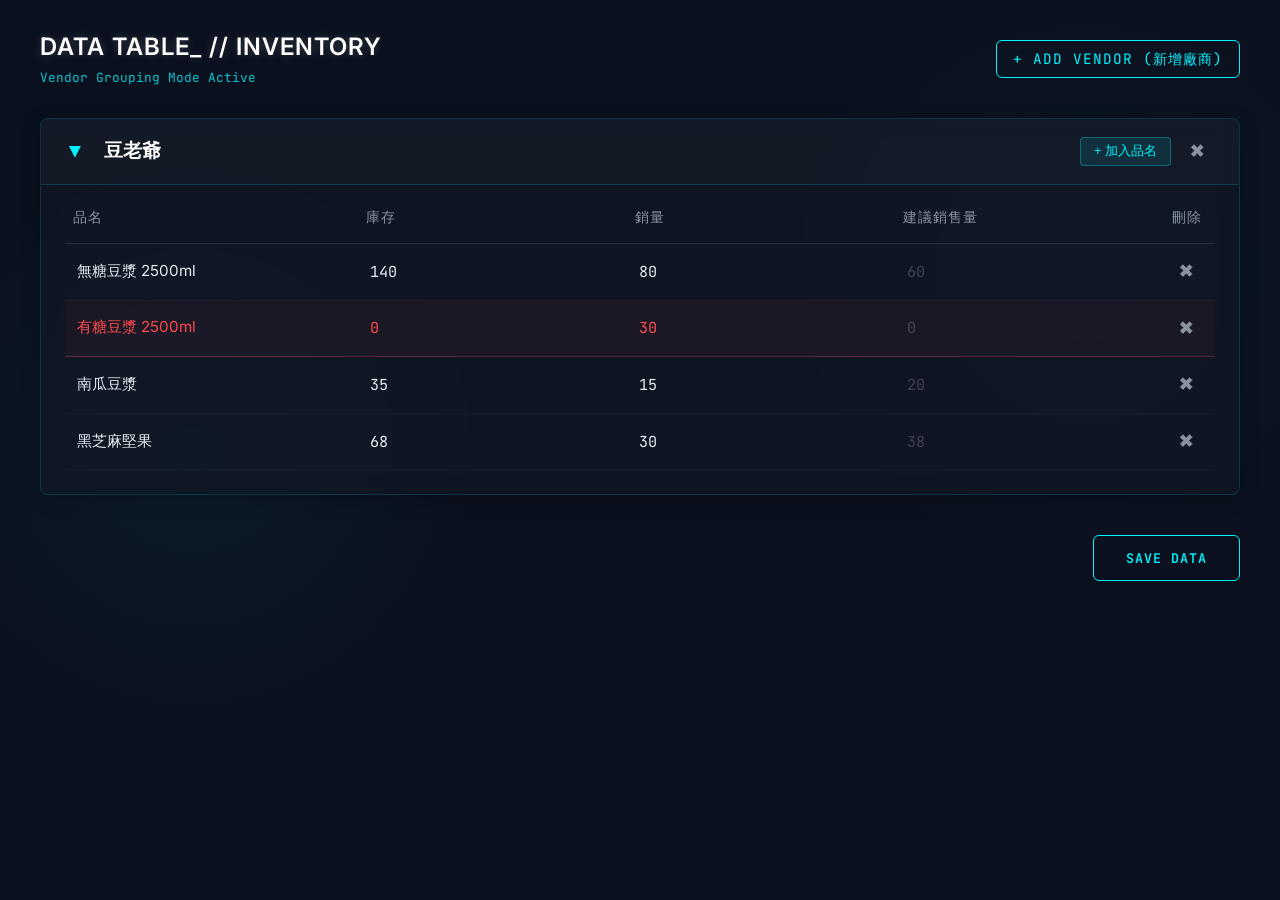
==== 818_EX/index.html @ ca3b42d0 "Add files via upload" ====
<!DOCTYPE html>
<html lang="zh-TW">
<head>
    <meta charset="UTF-8">
    <meta name="viewport" content="width=device-width, initial-scale=1.0">
    <title>TECH DASHBOARD | 進銷存管理</title>
    <link rel="stylesheet" href="css/style.css">
</head>
<body>

    <div class="dashboard-container">
        <div class="header">
            <div>
                <h1>DATA TABLE_ // INVENTORY</h1>
                <p class="subtitle">Vendor Grouping Mode Active</p>
            </div>
            <button id="add-vendor-btn" class="add-btn">+ ADD VENDOR (新增廠商)</button>
        </div>

        <!-- 所有的廠商群組會被注入到這個容器裡 -->
        <div id="inventory-container">
            <!-- JavaScript will inject vendor groups here -->
        </div>
        
        <button id="save-btn" class="save-btn">SAVE DATA</button>
    </div>

    <script src="JavaScript/main.js"></script>
</body>
</html>
---- 818_EX/css/style.css ----
@import url('https://fonts.googleapis.com/css2?family=Inter:wght@400;500;600&family=JetBrains+Mono:wght@400;500&display=swap');

:root {
  --bg-color: #0b101e;
  --surface-color: rgba(18, 24, 38, 0.7);
  --border-color: rgba(0, 242, 254, 0.15);
  --accent-cyan: #00f2fe;
  --accent-cyan-glow: rgba(0, 242, 254, 0.4);
  --danger-red: #ff4b4b;
  --danger-red-glow: rgba(255, 75, 75, 0.3);
  --text-main: #e6edf3;
  --text-muted: #8b949e;
  --font-sans: 'Inter', sans-serif;
  --font-mono: 'JetBrains Mono', monospace;
}

* {
  box-sizing: border-box;
  margin: 0;
  padding: 0;
}

body {
  background-color: var(--bg-color);
  color: var(--text-main);
  font-family: var(--font-sans);
  min-height: 100vh;
  padding: 2rem;
  background-image: 
    radial-gradient(circle at 15% 50%, rgba(0, 242, 254, 0.05), transparent 25%),
    radial-gradient(circle at 85% 30%, rgba(0, 242, 254, 0.03), transparent 25%);
}

.dashboard-container {
  max-width: 1200px;
  margin: 0 auto;
}

.header {
  margin-bottom: 2rem;
  display: flex;
  justify-content: space-between;
  align-items: center;
}

.header h1 {
  font-size: 1.5rem;
  font-weight: 600;
  letter-spacing: 1px;
  text-transform: uppercase;
  color: #fff;
  text-shadow: 0 0 10px rgba(255, 255, 255, 0.2);
}

.subtitle {
  color: var(--accent-cyan);
  font-family: var(--font-mono);
  font-size: 0.8rem;
  margin-top: 0.5rem;
  opacity: 0.8;
}

.add-btn {
  background: transparent;
  color: var(--accent-cyan);
  border: 1px solid var(--accent-cyan);
  padding: 0.5rem 1rem;
  border-radius: 6px;
  cursor: pointer;
  font-family: var(--font-mono);
  font-size: 0.9rem;
  transition: all 0.3s ease;
  letter-spacing: 1px;
}

.add-btn:hover {
  background: var(--accent-cyan-glow);
  box-shadow: 0 0 15px var(--accent-cyan-glow);
  color: #fff;
}

/* ================== Vendor Group Styles ================== */
.vendor-group {
  background: var(--surface-color);
  backdrop-filter: blur(10px);
  border: 1px solid var(--border-color);
  border-radius: 8px;
  margin-bottom: 1.5rem;
  box-shadow: 0 4px 20px rgba(0, 0, 0, 0.2);
  transition: all 0.3s ease;
  overflow: hidden;
}

.vendor-group:hover {
  border-color: rgba(0, 242, 254, 0.4);
}

.vendor-header {
  display: flex;
  justify-content: space-between;
  align-items: center;
  padding: 1rem 1.5rem;
  background: rgba(255, 255, 255, 0.02);
  cursor: pointer;
  transition: background 0.3s ease;
  border-bottom: 1px solid transparent;
}

.vendor-header:hover {
  background: rgba(255, 255, 255, 0.05);
}

.vendor-header.expanded {
  border-bottom: 1px solid var(--border-color);
}

.vendor-title-wrapper {
  display: flex;
  align-items: center;
  gap: 15px;
  flex: 1;
}

.toggle-icon {
  color: var(--accent-cyan);
  font-family: var(--font-mono);
  font-size: 1.2rem;
  transition: transform 0.3s ease;
  width: 20px;
  text-align: center;
}

.vendor-header.expanded .toggle-icon {
  transform: rotate(90deg);
}

.input-vendor-name {
  font-size: 1.2rem;
  font-weight: 600;
  color: #fff;
  background: transparent;
  border: none;
  border-bottom: 1px solid transparent;
  transition: all 0.3s ease;
  width: 50%;
}

.input-vendor-name:focus {
  outline: none;
  border-bottom: 1px solid var(--accent-cyan);
  color: var(--accent-cyan);
}

.vendor-actions {
  display: flex;
  gap: 10px;
}

.add-product-btn {
  background: rgba(0, 242, 254, 0.1);
  color: var(--accent-cyan);
  border: 1px solid rgba(0, 242, 254, 0.3);
  padding: 0.3rem 0.8rem;
  border-radius: 4px;
  cursor: pointer;
  font-size: 0.8rem;
  transition: all 0.2s;
}

.add-product-btn:hover {
  background: var(--accent-cyan);
  color: #000;
}

.delete-vendor-btn {
  background: transparent;
  color: var(--text-muted);
  border: 1px solid transparent;
  padding: 0.3rem 0.6rem;
  border-radius: 4px;
  cursor: pointer;
  transition: all 0.2s;
}

.delete-vendor-btn:hover {
  color: var(--danger-red);
  background: rgba(255, 75, 75, 0.1);
}

/* ================== Products Table ================== */
.vendor-products {
  display: none;
  padding: 0.5rem 1.5rem 1.5rem 1.5rem;
}

.vendor-products.expanded {
  display: block;
  animation: fadeIn 0.3s ease forwards;
}

@keyframes fadeIn {
  from { opacity: 0; transform: translateY(-5px); }
  to { opacity: 1; transform: translateY(0); }
}

table {
  width: 100%;
  border-collapse: collapse;
  text-align: left;
}

th {
  color: var(--text-muted);
  font-weight: 500;
  font-size: 0.85rem;
  text-transform: uppercase;
  letter-spacing: 1px;
  padding: 1rem 0.5rem;
  border-bottom: 1px solid rgba(255, 255, 255, 0.1);
}

td {
  padding: 0.8rem 0.5rem;
  border-bottom: 1px solid rgba(255, 255, 255, 0.03);
  transition: all 0.3s ease;
}

tr:hover td {
  background: rgba(255, 255, 255, 0.02);
}

/* Row warning states */
tr.warning-state td {
  background: rgba(255, 75, 75, 0.05);
  border-bottom: 1px solid var(--danger-red-glow);
}

tr.warning-state td input {
  color: var(--danger-red);
}

/* Inputs styling */
input {
  background: transparent;
  border: none;
  color: var(--text-main);
  font-family: inherit;
  font-size: 0.95rem;
  width: 100%;
  padding: 0.25rem;
  border-bottom: 1px solid transparent;
  transition: all 0.3s ease;
}

input:focus {
  outline: none;
  border-bottom: 1px solid var(--accent-cyan);
  box-shadow: 0 5px 5px -5px var(--accent-cyan-glow);
}

input::placeholder {
  color: rgba(255, 255, 255, 0.2);
}

.col-num input {
  font-family: var(--font-mono);
}

.action-btn {
  background: transparent;
  border: none;
  color: var(--text-muted);
  cursor: pointer;
  padding: 0.25rem 0.5rem;
  border-radius: 4px;
  transition: all 0.2s ease;
}

.action-btn:hover {
  color: var(--danger-red);
  background: rgba(255, 75, 75, 0.1);
}

.save-btn {
  background: transparent;
  border: 1px solid var(--accent-cyan);
  color: var(--accent-cyan);
  padding: 0.8rem 2rem;
  border-radius: 6px;
  cursor: pointer;
  margin-top: 1rem;
  float: right;
  transition: all 0.3s ease;
  font-family: var(--font-mono);
  font-weight: 600;
  letter-spacing: 1px;
}

.save-btn:hover {
  background: var(--accent-cyan);
  color: #000;
  box-shadow: 0 0 20px var(--accent-cyan-glow);
}
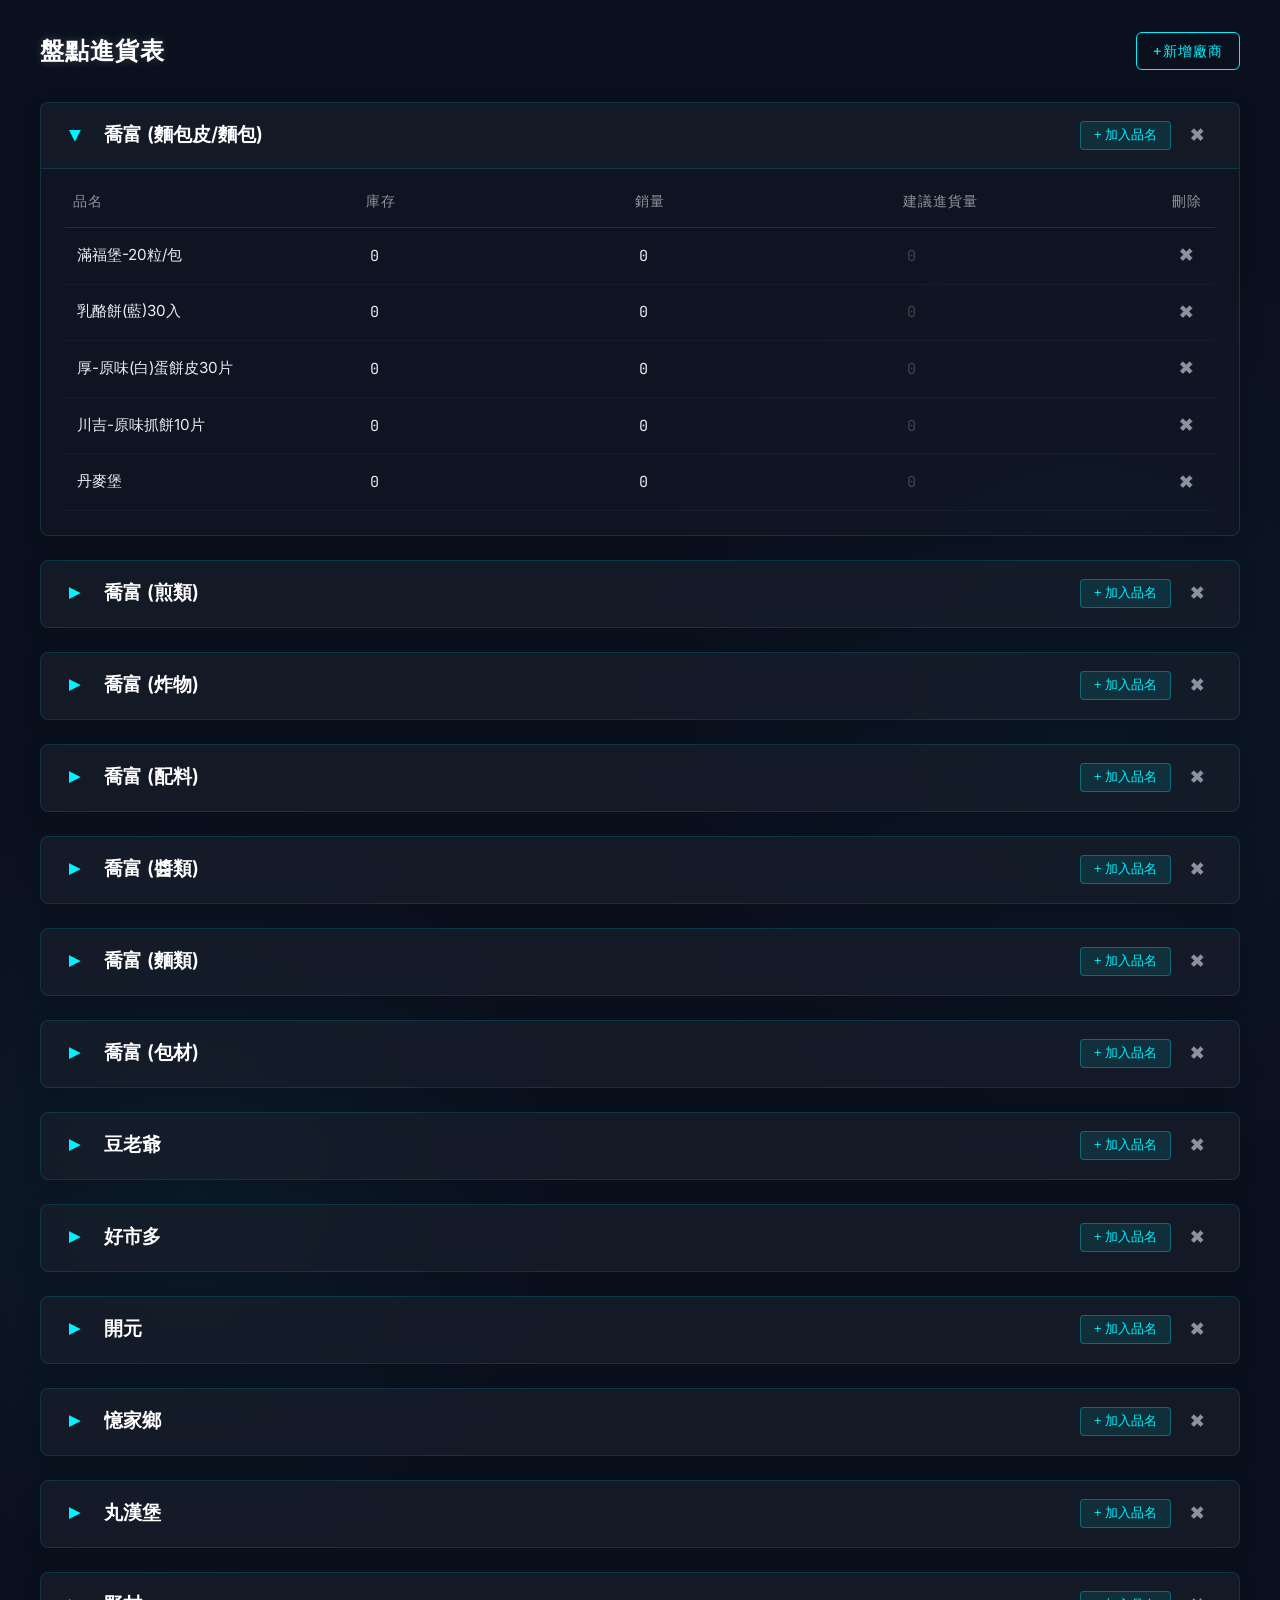
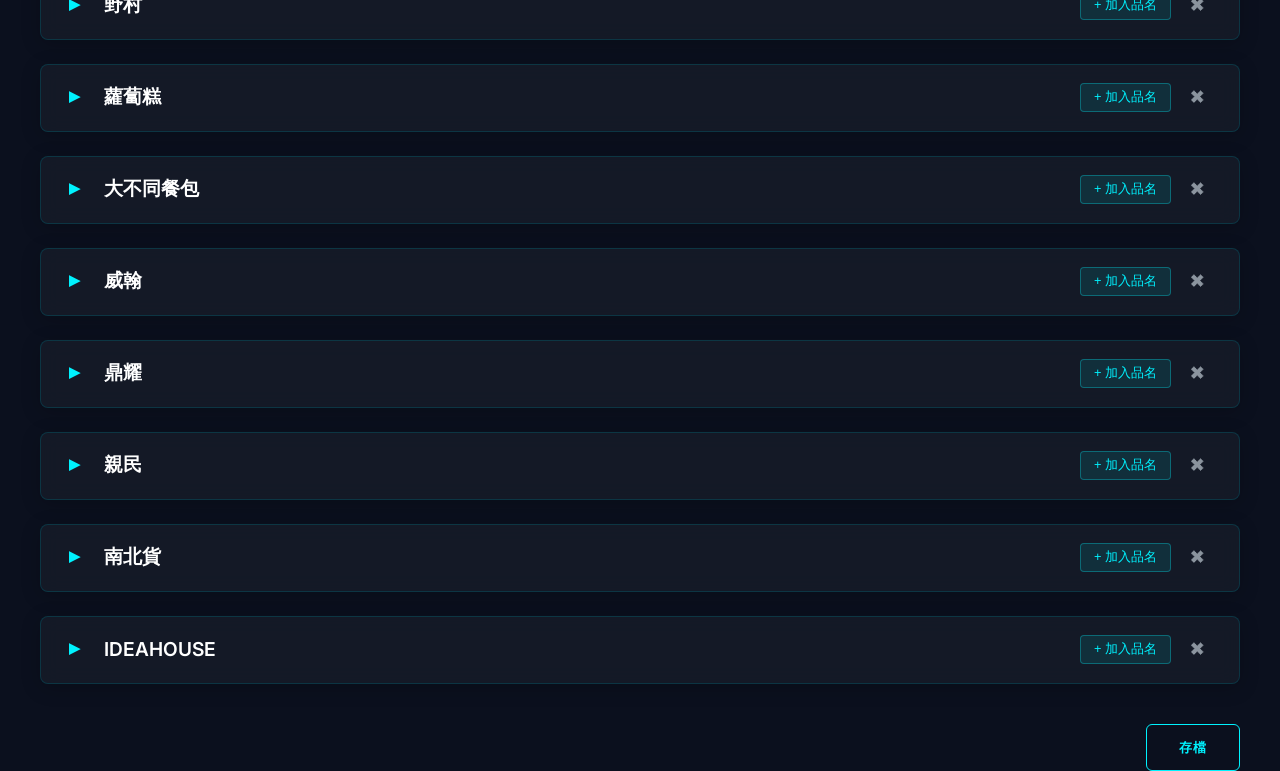
==== commit 5b52f2b7: "Add files via upload" ====
--- a/818_EX/index.html
+++ b/818_EX/index.html
@@ -1,30 +1,32 @@
 <!DOCTYPE html>
 <html lang="zh-TW">
+
 <head>
     <meta charset="UTF-8">
     <meta name="viewport" content="width=device-width, initial-scale=1.0">
-    <title>TECH DASHBOARD | 進銷存管理</title>
+    <title>進銷存管理</title>
     <link rel="stylesheet" href="css/style.css">
 </head>
+
 <body>
 
     <div class="dashboard-container">
         <div class="header">
             <div>
-                <h1>DATA TABLE_ // INVENTORY</h1>
-                <p class="subtitle">Vendor Grouping Mode Active</p>
+                <h1>盤點進貨表</h1>
             </div>
-            <button id="add-vendor-btn" class="add-btn">+ ADD VENDOR (新增廠商)</button>
+            <button id="add-vendor-btn" class="add-btn">+新增廠商</button>
         </div>
 
         <!-- 所有的廠商群組會被注入到這個容器裡 -->
         <div id="inventory-container">
             <!-- JavaScript will inject vendor groups here -->
         </div>
-        
-        <button id="save-btn" class="save-btn">SAVE DATA</button>
+
+        <button id="save-btn" class="save-btn">存檔</button>
     </div>
 
     <script src="JavaScript/main.js"></script>
 </body>
+
 </html>
--- a/818_EX/css/style.css
+++ b/818_EX/css/style.css
@@ -197,6 +197,25 @@
   display: block;
   animation: fadeIn 0.3s ease forwards;
 }
+/* --- 防呆機制樣式 --- */
+
+/* 漏填提醒：淡紅框與陰影 */
+.missing-input {
+    border: 1px solid #ff4d4d !important;
+    background-color: rgba(255, 77, 77, 0.05) !important;
+    box-shadow: 0 0 5px rgba(255, 77, 77, 0.2);
+}
+
+/* 數值異常大警告：橘黃框 */
+.warning-large {
+    border: 1px solid #ffa500 !important;
+    background-color: rgba(255, 165, 0, 0.05) !important;
+    box-shadow: 0 0 5px rgba(255, 165, 0, 0.3);
+}
+
+.warning-large::placeholder {
+    color: #ffa500;
+}
 
 @keyframes fadeIn {
   from { opacity: 0; transform: translateY(-5px); }
@@ -301,3 +320,19 @@
   color: #000;
   box-shadow: 0 0 20px var(--accent-cyan-glow);
 }
+
+/* --- [新增] 廠商標題異常聯動樣式 --- */
+.vendor-header.vendor-error {
+    border-left: 5px solid #ff4d4d;
+    background: linear-gradient(90deg, rgba(255, 77, 77, 0.1) 0%, transparent 100%);
+}
+
+.vendor-header.vendor-error .input-vendor-name {
+    color: #ff4d4d !important;
+    font-weight: bold;
+}
+
+.vendor-header.vendor-error .toggle-btn {
+    color: #ff4d4d;
+}
+
